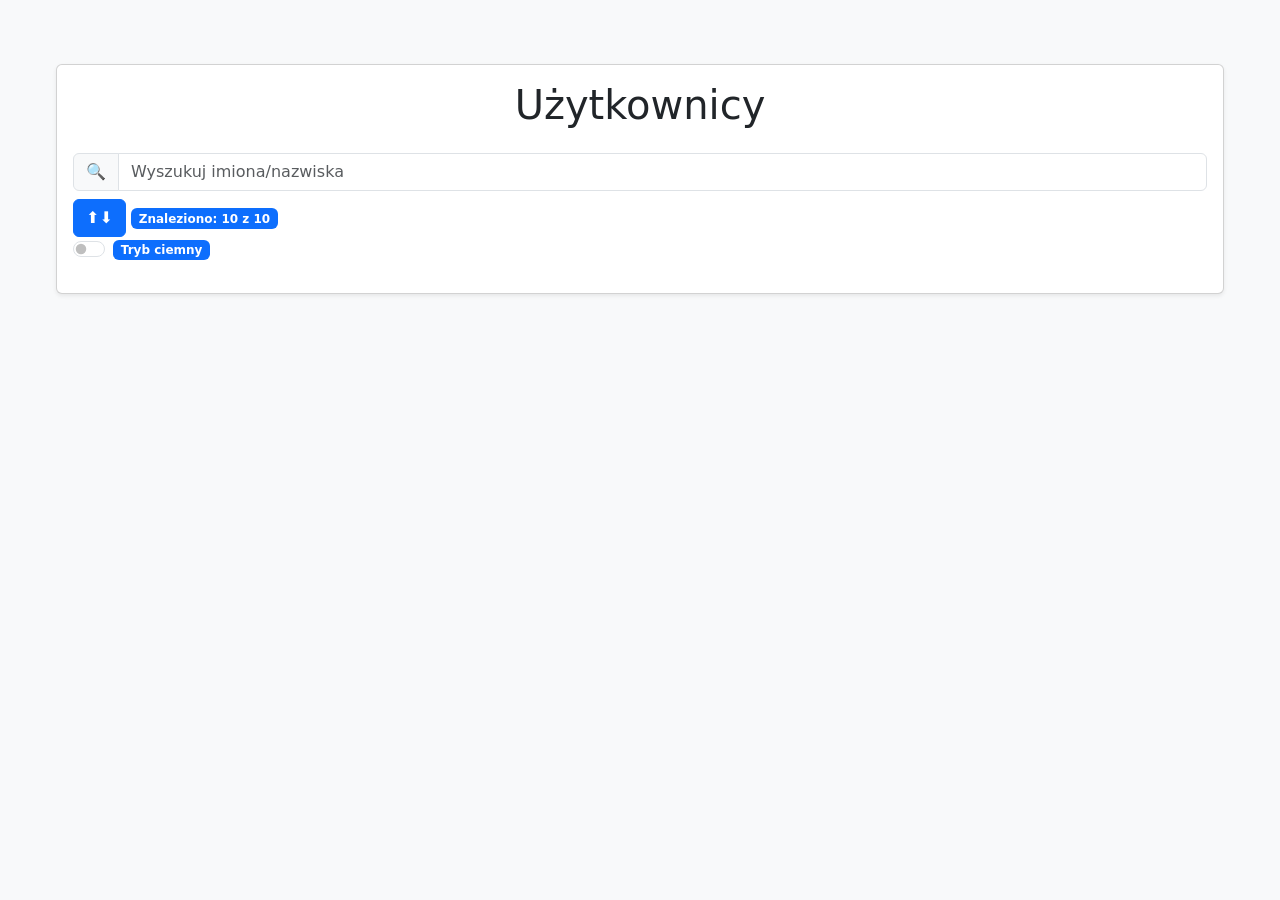
==== index.html @ facbdcea "Changed the html file name to index.html" ====
<!DOCTYPE html>
<html lang="pl">
<head>
    <meta charset="UTF-8">
    <meta name="viewport" content="width=device-width, initial-scale=1.0">
    <title>Frontend zad</title>
    <link rel="stylesheet" href="bootstrap.min.css">
    <link rel="stylesheet" href="styles.css">
    <script type="module" src="main.js" defer></script>
</head>
<body class="bg-light">
    <div class="container my-5">
        <div class="card shadow-sm">
            <div class="card-body">
                <h1 class="text-center mb-4">Użytkownicy</h1>

                    <div class="input-group mb-2">
                        <span class="input-group-text">🔍</span>
                        <input type="text" placeholder="Wyszukuj imiona/nazwiska" id="searchtxt" class="form-control">
                        
                    </div>
                    <button class="btn btn-primary" id="sortbtn">⬆️⬇️</button>
                    <span id="resultsp" class="badge bg-primary">Znaleziono: 10 z 10</span>
                    <div class="form-check form-switch">
                        <input class="form-check-input" type="checkbox" id="darkSwitch">
                        <label class="form-check-label" for="darkSwitch">
                            <span class="badge bg-primary">Tryb ciemny</span>
                        </label>
                    </div>
                    <div id="loader" class="loader hidden"></div>
                    <ul class="list-group list-group-flush mt-3" id="list"></ul>
                </div>
            </div>
        </div>
    </div>
</body>
</html>
---- styles.css ----
.dark-mode{
    background-color: #121212;
    color: #eaeaea;
}
body.dark-mode h1, .list-group-item{
    color: #eaeaea;
}
body:not(.dark-mode) .list-group-item{
    color: #121212;
}
.dark-mode .card{
    background-color: #1e1e1e;
}
.dark-mode .list-group-item{
    background-color: #1e1e1e;
    border-color: #2a2a2a;
}
.dark-mode .text-muted{
    color: #b0b0b0 !important;
}
.dark-mode .badge{
    background-color: #0d6efd;
}
body.dark-mode .list-group-item:hover{
   color: #121212;
    background-color: #e4e3e3; 
}
body.dark-mode .list-group-item:hover .text-muted{
    color: #121212 !important;
    background-color: #e4e3e3;
}
.loader{
    width: 48px;
    height: 48px;
    border: 5px solid #333;
    border-top: 5px solid white;
    border-radius: 50%;
    animation: spin 1s linear infinite;
    margin: 20px auto;
}

.hidden{
    display: none;
}

@keyframes spin{
    to{
        transform: rotate(360deg);
    }
}
.container {
 max-width: 1200px;
  padding: 1rem;
  margin: 0 auto;
}
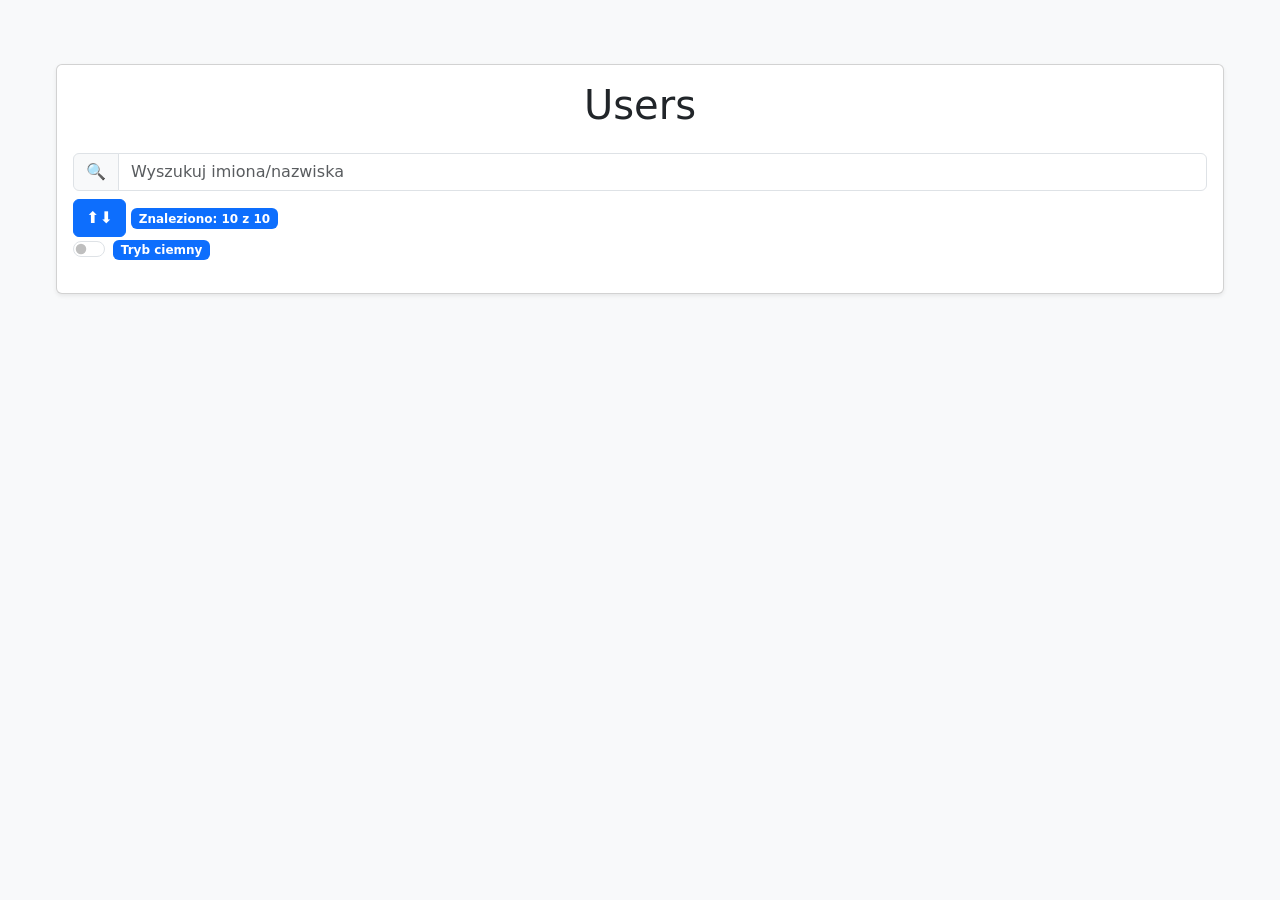
==== commit 684b3d90: "Test changes" ====
--- a/index.html
+++ b/index.html
@@ -6,14 +6,13 @@
     <title>Frontend zad</title>
     <link rel="stylesheet" href="bootstrap.min.css">
     <link rel="stylesheet" href="styles.css">
-    <script type="module" src="main.js" defer></script>
+    <script type="module" src="main.js"></script>
 </head>
 <body class="bg-light">
     <div class="container my-5">
         <div class="card shadow-sm">
             <div class="card-body">
-                <h1 class="text-center mb-4">Użytkownicy</h1>
-
+                <h1 class="text-center mb-4">Users</h1>
                     <div class="input-group mb-2">
                         <span class="input-group-text">🔍</span>
                         <input type="text" placeholder="Wyszukuj imiona/nazwiska" id="searchtxt" class="form-control">
@@ -32,6 +31,5 @@
                 </div>
             </div>
         </div>
-    </div>
 </body>
 </html>
--- a/styles.css
+++ b/styles.css
@@ -52,4 +52,4 @@
  max-width: 1200px;
   padding: 1rem;
   margin: 0 auto;
-}
+}
